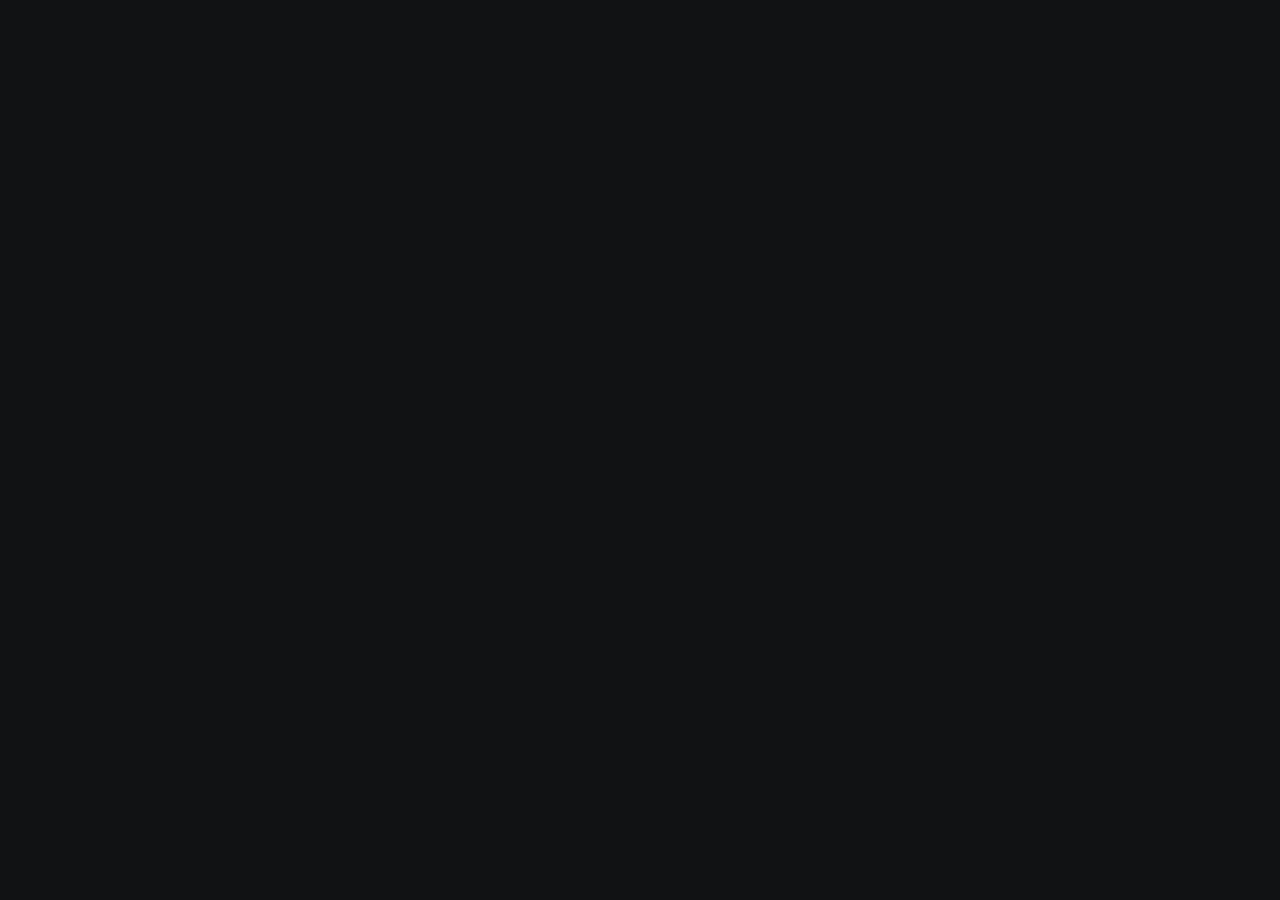
==== docs/index.html @ 648dddfe "updated docs" ====
<!DOCTYPE html>
<html>
<head>
  <meta name="viewport" content="width=device-width, initial-scale=1, maximum-scale=1">
  <meta charset="utf-8" />
  <link rel="icon" type="image/png" href="/images/logo.png">
  <link rel="stylesheet" href="./css/index.css">
  <title>Analytics Club, IIT Madras</title>
</head>
<body>
  <svg id="clip-paths" width="0" height="0" version="1.1" xmlns="http://www.w3.org/2000/svg" xmlns:xlink="http://www.w3.org/1999/xlink"><g></g></svg>
  <div id="page">
    <header>
      <div id="header-content">
        <div id="header-logo">
          <svg id="logo" width="80" height="67" viewBox="0 0 90 134" xmlns="http://www.w3.org/2000/svg"><path transform="scale(5 5)" d="M10.865 17.097c-2.289.805-5.172-.535-5.755-2.756-2.878-.005-5.086-1.408-5.11-3.886-.038-4.031 4.516-9.448 12-9.455 7.485-.007 11.996 5.312 12 10.329.004 5.017-4.182 6.897-7.607 6.263-.364 1.507-.171 3.578.232 4.747l-2.109.661c-.813-2.788-2.2-4.967-3.651-5.903zm-.692-9.276c-.691-.314-1.173-1.012-1.173-1.821 0-1.104.896-2 2-2s2 .896 2 2c0 .26-.05.509-.14.738 1.214.911 2.405 1.855 3.599 2.794.425-.333.96-.532 1.541-.532 1.38 0 2.5 1.12 2.5 2.5s-1.12 2.5-2.5 2.5c-1.171 0-2.155-.807-2.426-1.895-1.201.098-2.404.173-3.606.254-.169.933-.987 1.641-1.968 1.641-1.104 0-2-.896-2-2 0-1.033.785-1.884 1.79-1.989.121-.731.252-1.46.383-2.19zm2.06-.246c-.297.232-.661.383-1.058.417l-.363 2.18c.504.224.898.651 1.08 1.177l3.647-.289c.047-.267.137-.519.262-.749l-3.568-2.736z" fill="white" fill-rule="evenodd"/></svg>
        </div>
        <h1>Analytics Club</h1>
        <p>IIT Madras</p>
        <div id="contact">
          <a href="https://www.instagram.com/analytics_club_iitmadras/" id="Instagram"><svg viewBox="0 0 42 46" xmlns="http://www.w3.org/2000/svg"><path transform="scale(2 2)" d="M15.233 5.488c-.843-.038-1.097-.046-3.233-.046s-2.389.008-3.232.046c-2.17.099-3.181 1.127-3.279 3.279-.039.844-.048 1.097-.048 3.233s.009 2.389.047 3.233c.099 2.148 1.106 3.18 3.279 3.279.843.038 1.097.047 3.233.047 2.137 0 2.39-.008 3.233-.046 2.17-.099 3.18-1.129 3.279-3.279.038-.844.046-1.097.046-3.233s-.008-2.389-.046-3.232c-.099-2.153-1.111-3.182-3.279-3.281zm-3.233 10.62c-2.269 0-4.108-1.839-4.108-4.108 0-2.269 1.84-4.108 4.108-4.108s4.108 1.839 4.108 4.108c0 2.269-1.839 4.108-4.108 4.108zm4.271-7.418c-.53 0-.96-.43-.96-.96s.43-.96.96-.96.96.43.96.96-.43.96-.96.96zm-1.604 3.31c0 1.473-1.194 2.667-2.667 2.667s-2.667-1.194-2.667-2.667c0-1.473 1.194-2.667 2.667-2.667s2.667 1.194 2.667 2.667zm4.333-12h-14c-2.761 0-5 2.239-5 5v14c0 2.761 2.239 5 5 5h14c2.762 0 5-2.239 5-5v-14c0-2.761-2.238-5-5-5zm.952 15.298c-.132 2.909-1.751 4.521-4.653 4.654-.854.039-1.126.048-3.299.048s-2.444-.009-3.298-.048c-2.908-.133-4.52-1.748-4.654-4.654-.039-.853-.048-1.125-.048-3.298 0-2.172.009-2.445.048-3.298.134-2.908 1.748-4.521 4.654-4.653.854-.04 1.125-.049 3.298-.049s2.445.009 3.299.048c2.908.133 4.523 1.751 4.653 4.653.039.854.048 1.127.048 3.299 0 2.173-.009 2.445-.048 3.298z"/></svg></a>
          <a href="https://github.com/analytics-club-iitm/Daily-Sessions" id="GitHub"><svg viewBox="0 0 42 46" xmlns="http://www.w3.org/2000/svg"><path transform="scale(2 2)" d="M19 0h-14c-2.761 0-5 2.239-5 5v14c0 2.761 2.239 5 5 5h14c2.762 0 5-2.239 5-5v-14c0-2.761-2.238-5-5-5zm-4.466 19.59c-.405.078-.534-.171-.534-.384v-2.195c0-.747-.262-1.233-.55-1.481 1.782-.198 3.654-.875 3.654-3.947 0-.874-.312-1.588-.823-2.147.082-.202.356-1.016-.079-2.117 0 0-.671-.215-2.198.82-.64-.18-1.324-.267-2.004-.271-.68.003-1.364.091-2.003.269-1.528-1.035-2.2-.82-2.2-.82-.434 1.102-.16 1.915-.077 2.118-.512.56-.824 1.273-.824 2.147 0 3.064 1.867 3.751 3.645 3.954-.229.2-.436.552-.508 1.07-.457.204-1.614.557-2.328-.666 0 0-.423-.768-1.227-.825 0 0-.78-.01-.055.487 0 0 .525.246.889 1.17 0 0 .463 1.428 2.688.944v1.489c0 .211-.129.459-.528.385-3.18-1.057-5.472-4.056-5.472-7.59 0-4.419 3.582-8 8-8s8 3.581 8 8c0 3.533-2.289 6.531-5.466 7.59z"/></svg></a>
        </div>
      </div>
    </header>
    <div id="content">
      <section id="articles">
        <h2>Latest</h2>
        <ul>
          <li><a href="https://github.com/analytics-club-iitm/Daily-Sessions/tree/master/Day3">26/03/19 - 3:30pm Day 3 session - Numpy + Matplotlib + bonus (cool visualisations)</a></li>
          <li><a href="https://github.com/analytics-club-iitm/Daily-Sessions/tree/master/Day2/task-solutions">25/03/19 - 9:26am Day 2 Task solution</a></li>
          <li><a href="https://github.com/analytics-club-iitm/Daily-Sessions/tree/master/Git">25/03/19 - 2:10pm Git Tutorial</a></li>
          <li><a href="https://github.com/analytics-club-iitm/Daily-Sessions/tree/master/Day2">25/03/19 - 12:06pm Day 2 session - Getting started with Python + How Python allocates memory</a></li>
          <li><a href="https://github.com/analytics-club-iitm/Daily-Sessions/tree/master/Day1">24/03/19 - 7:30pm Day 1 session - Python setup</a></li>
        </ul>
        <!-- <a href="https://medium.com/@michaelvillar" class="more">More on Medium<svg viewBox="0 0 10 16" version="1.1" xmlns="http://www.w3.org/2000/svg" xmlns:xlink="http://www.w3.org/1999/xlink"><path class="arrow" d="M1.01362083,12.9421826 L1,15.6012598 L9.21426767,8.3533766 L1.07301897,1.34639246 L1.05985086,3.91708947 L6.21426767,8.3533766 L1.01362083,12.9421826 Z"></path></svg></a> -->
      </section>
    </div>
  </div>
  <svg id="page-stripes" class="full-size" width="100%" height="100%" version="1.1" xmlns="http://www.w3.org/2000/svg" xmlns:xlink="http://www.w3.org/1999/xlink"></svg>
  </svg>
  <div id="intro" class="full-size">
    <div id="logo-container" class="full-size">
      <svg viewBox="0 0 640 536" version="1.1" xmlns="http://www.w3.org/2000/svg" xmlns:xlink="http://www.w3.org/1999/xlink"><path transform="scale(20 20)" d="M10.865 17.097c-2.289.805-5.172-.535-5.755-2.756-2.878-.005-5.086-1.408-5.11-3.886-.038-4.031 4.516-9.448 12-9.455 7.485-.007 11.996 5.312 12 10.329.004 5.017-4.182 6.897-7.607 6.263-.364 1.507-.171 3.578.232 4.747l-2.109.661c-.813-2.788-2.2-4.967-3.651-5.903zm-.692-9.276c-.691-.314-1.173-1.012-1.173-1.821 0-1.104.896-2 2-2s2 .896 2 2c0 .26-.05.509-.14.738 1.214.911 2.405 1.855 3.599 2.794.425-.333.96-.532 1.541-.532 1.38 0 2.5 1.12 2.5 2.5s-1.12 2.5-2.5 2.5c-1.171 0-2.155-.807-2.426-1.895-1.201.098-2.404.173-3.606.254-.169.933-.987 1.641-1.968 1.641-1.104 0-2-.896-2-2 0-1.033.785-1.884 1.79-1.989.121-.731.252-1.46.383-2.19zm2.06-.246c-.297.232-.661.383-1.058.417l-.363 2.18c.504.224.898.651 1.08 1.177l3.647-.289c.047-.267.137-.519.262-.749l-3.568-2.736z" fill="#101214" fill-rule="evenodd"/></svg>
    </div>
    <svg id="stripes" class="full-size" width="100%" height="100%" version="1.1" xmlns="http://www.w3.org/2000/svg" xmlns:xlink="http://www.w3.org/1999/xlink"></svg>
  </div>
  <script src="./js/dynamics.js"></script>
  <script src="./js/tinycolor.js"></script>
  <script src="./js/mv.es5.js"></script>
</body>
</html>
---- docs/css/index.css ----
@import url(http://fonts.googleapis.com/css?family=Source+Sans+Pro|Source+Code+Pro:400,600);

* {
  margin: 0;
  padding: 0;
  font-family: "Source Sans Pro", "HelveticaNeue", "Helvetica Neue", Helvetica, Arial;
  -webkit-user-select: none;
  user-select: none;
}

*:not(a):not(a *) {
  cursor: default;
}

html {
  height: 100%;
}

body {
  background: #101214;
  font-size: 18px;
  -webkit-text-size-adjust: 100%;
  color: #7A7C80;
  min-height: 100%;
}

h1, h2 {
  font-weight: normal;
  font-size: 25px;
  color: white;
}

.full-size {
  position: absolute;
  top: 0;
  left: 0;
  bottom: 0;
  right: 0;
}

#page {
  position: absolute;
  top: 50%;
  left: 0;
  right: 0;
  margin-top: -280px;
  height: 560px;
}

@media only screen and (max-height: 580px),
       only screen and (max-width: 578px) {
  #page {
    top: 14px;
    margin-top: 0;
  }
}

header {
  position: absolute;
  top: 0;
  bottom: 0;
  right: 58%;
  width: 240px;
  display: flex;
  justify-content: center;
  align-items: center;
  flex-direction: column;
}

#header-content {
  text-align: center;
}

#header-logo {
  text-align: center;
}

#header-content #logo {
  margin-bottom: 10px;
}

#header-content p {
  padding-top: 2px;
}

#contact {
  padding-top: 12px;
}

#contact a {
  display: inline-block;
  margin-right: 5px;
}

#contact a,
#contact a svg {
  width: 25px;
  height: 19px;
  cursor: pointer;
}

#contact a svg path {
  fill: #7A7C80;
}
#contact a:hover svg path {
  fill: #adb0b6;
}

#content {
  position: absolute;
  left: 50%;
  width: 50%;
}

section {
  margin-bottom: 30px;
}

section h2 {
  height: 30px;
}

section ul {
  line-height: 22px;
  list-style: none;
  padding-top: 2px;
  padding-bottom: 5px;
}

section ul a {
  color: #7A7C80;
  text-decoration: none;
}
section ul a:hover {
  color: #adb0b6;
}

a.more {
  font-size: 16px;
  text-decoration: none;
}

a.more svg {
  width:  6px;
  height: 10px;
  margin-left: 7px;
}

a.more {
  color: #B0B1B3;
}
a.more .arrow {
  fill: #B0B1B3;
}
a.more:hover {
  color: #adb0b6;
}
a.more:hover .arrow {
  fill: #adb0b6;
}

#page-stripes {
  pointer-events: none;
}

@media only screen and (max-width: 578px) {
  header {
    position: static;
    top: 10px;
    padding-bottom: 16px;
    margin: 40px 24px 16px;
    width: auto;
  }
  #header-content #logo {
    top: -33px;
  }

  #header-content h1, #header-content p {
    left: 24px;
    margin-left: 0;
  }
  #contact {
    left: 252px;
    margin-left: 0;
  }
  #content {
    position: absolute;
    left: 24px;
    right: 24px;
    margin-left: 0;
    width: auto;
  }
  section,
  section#openSource,
  section#work {
    width: 100%;
    float: left;
    clear: both;
  }
}

#intro {
  background: #101214;
  pointer-events: none;
}

#logo-container {
  transform-origin: 50% 50%;
  transform: scale(0.5);
  display: flex;
  align-items: center;
  justify-content: center;
  visibility: hidden;
}

#logo-container > svg {
  width: 70vw;
  height: 70vh;
  max-width: 640px;
  max-height: 536px;
}
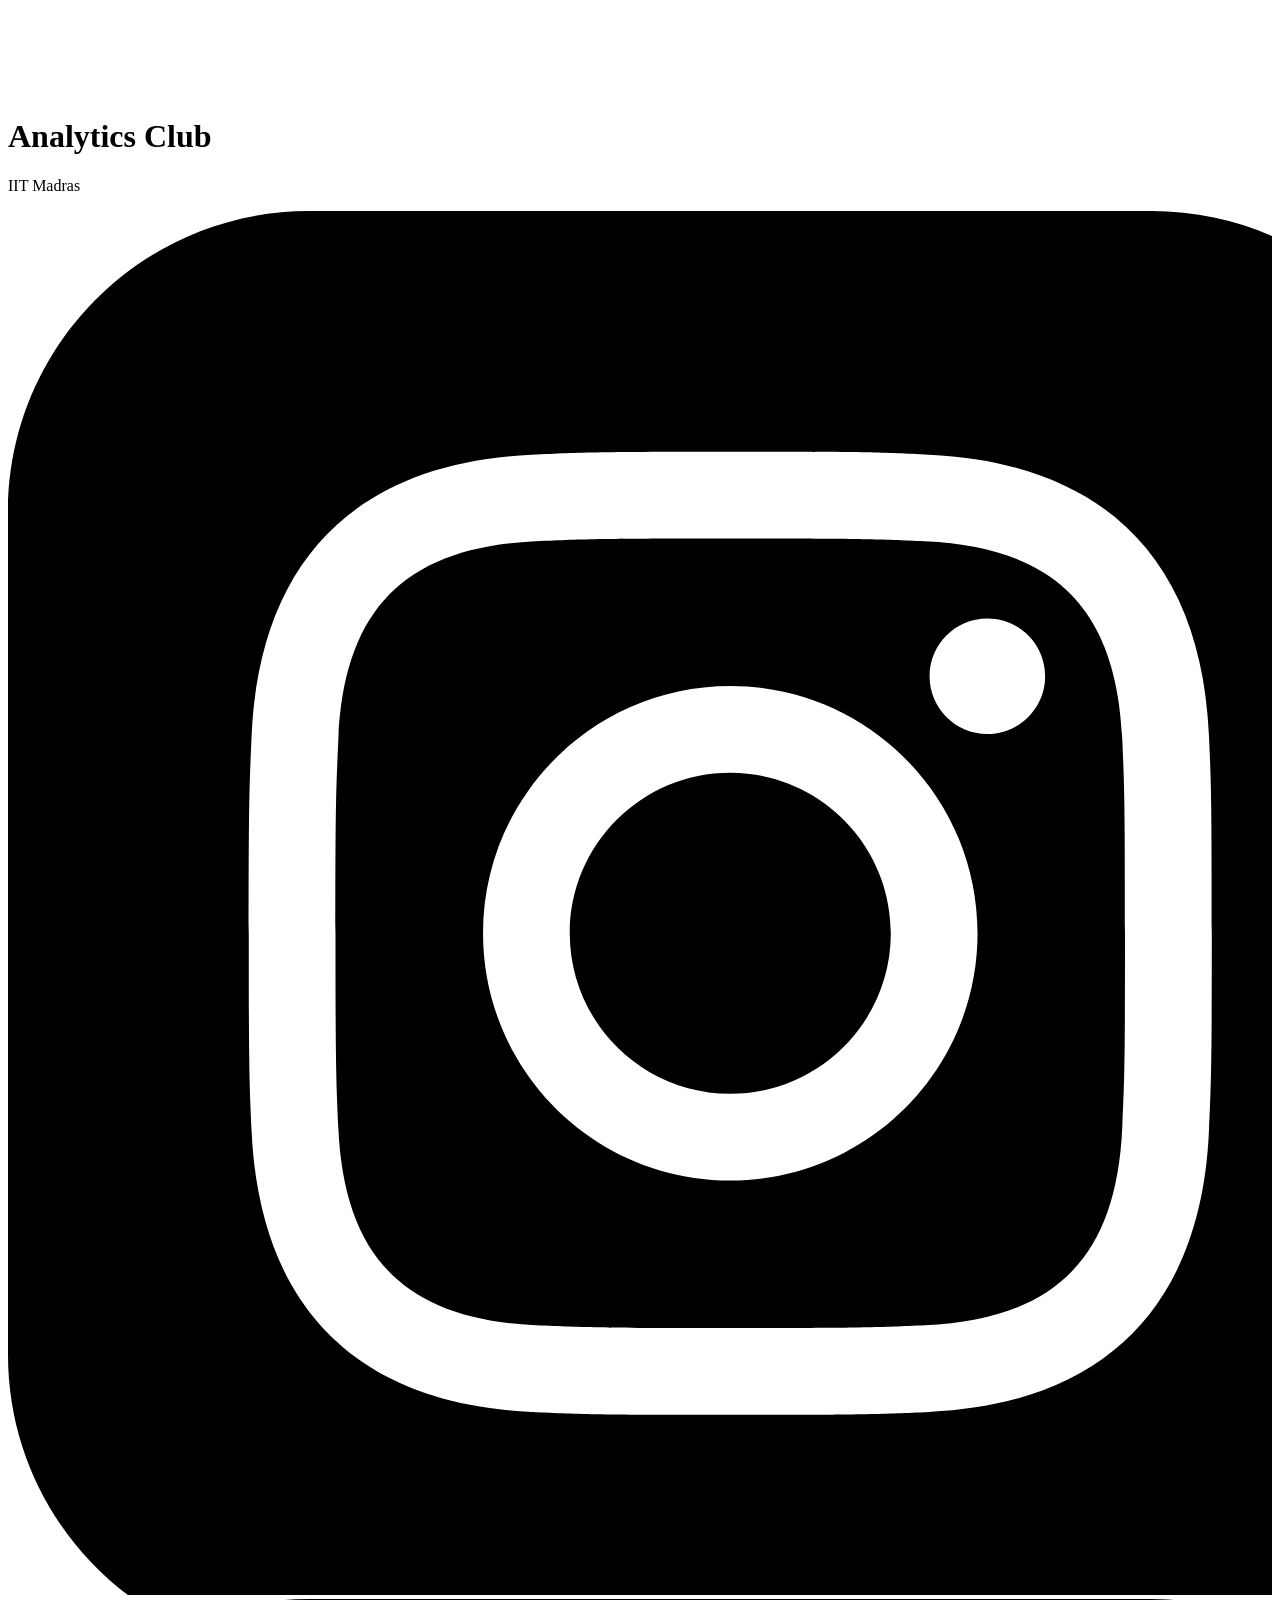
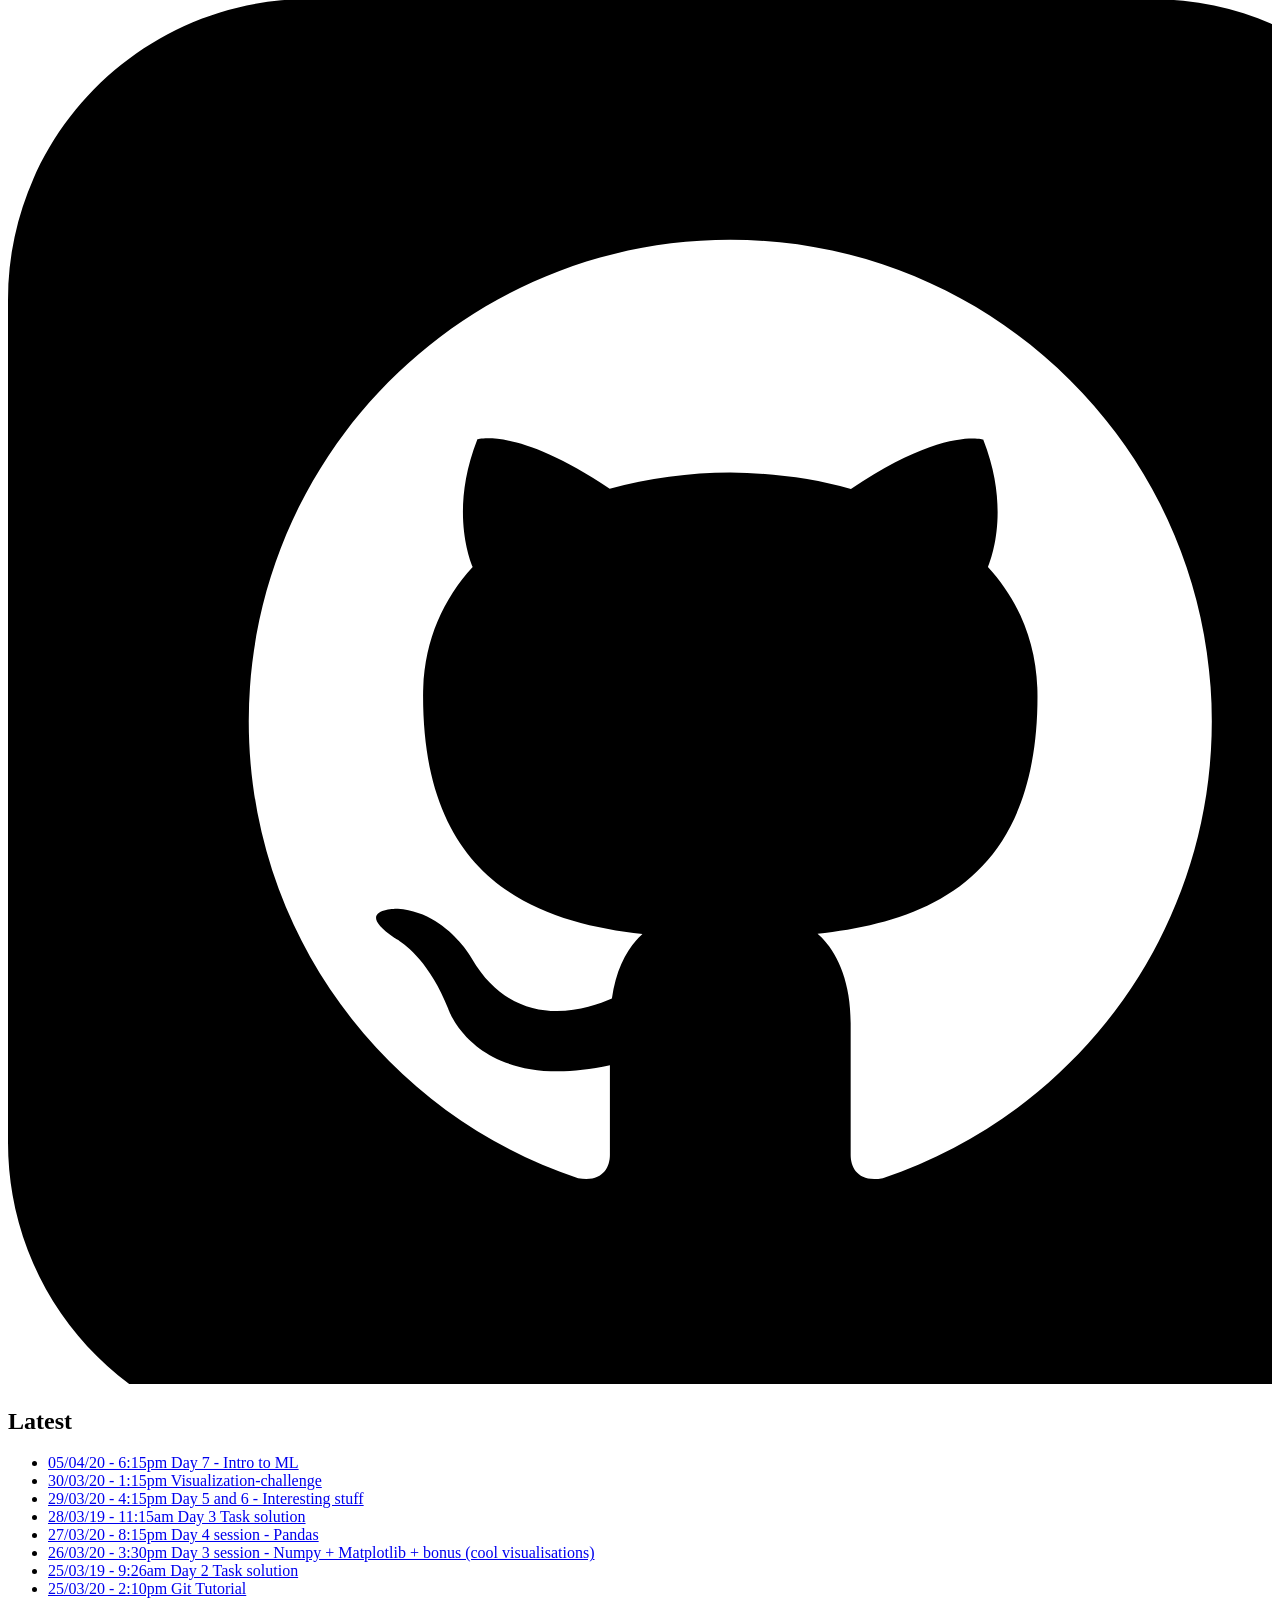
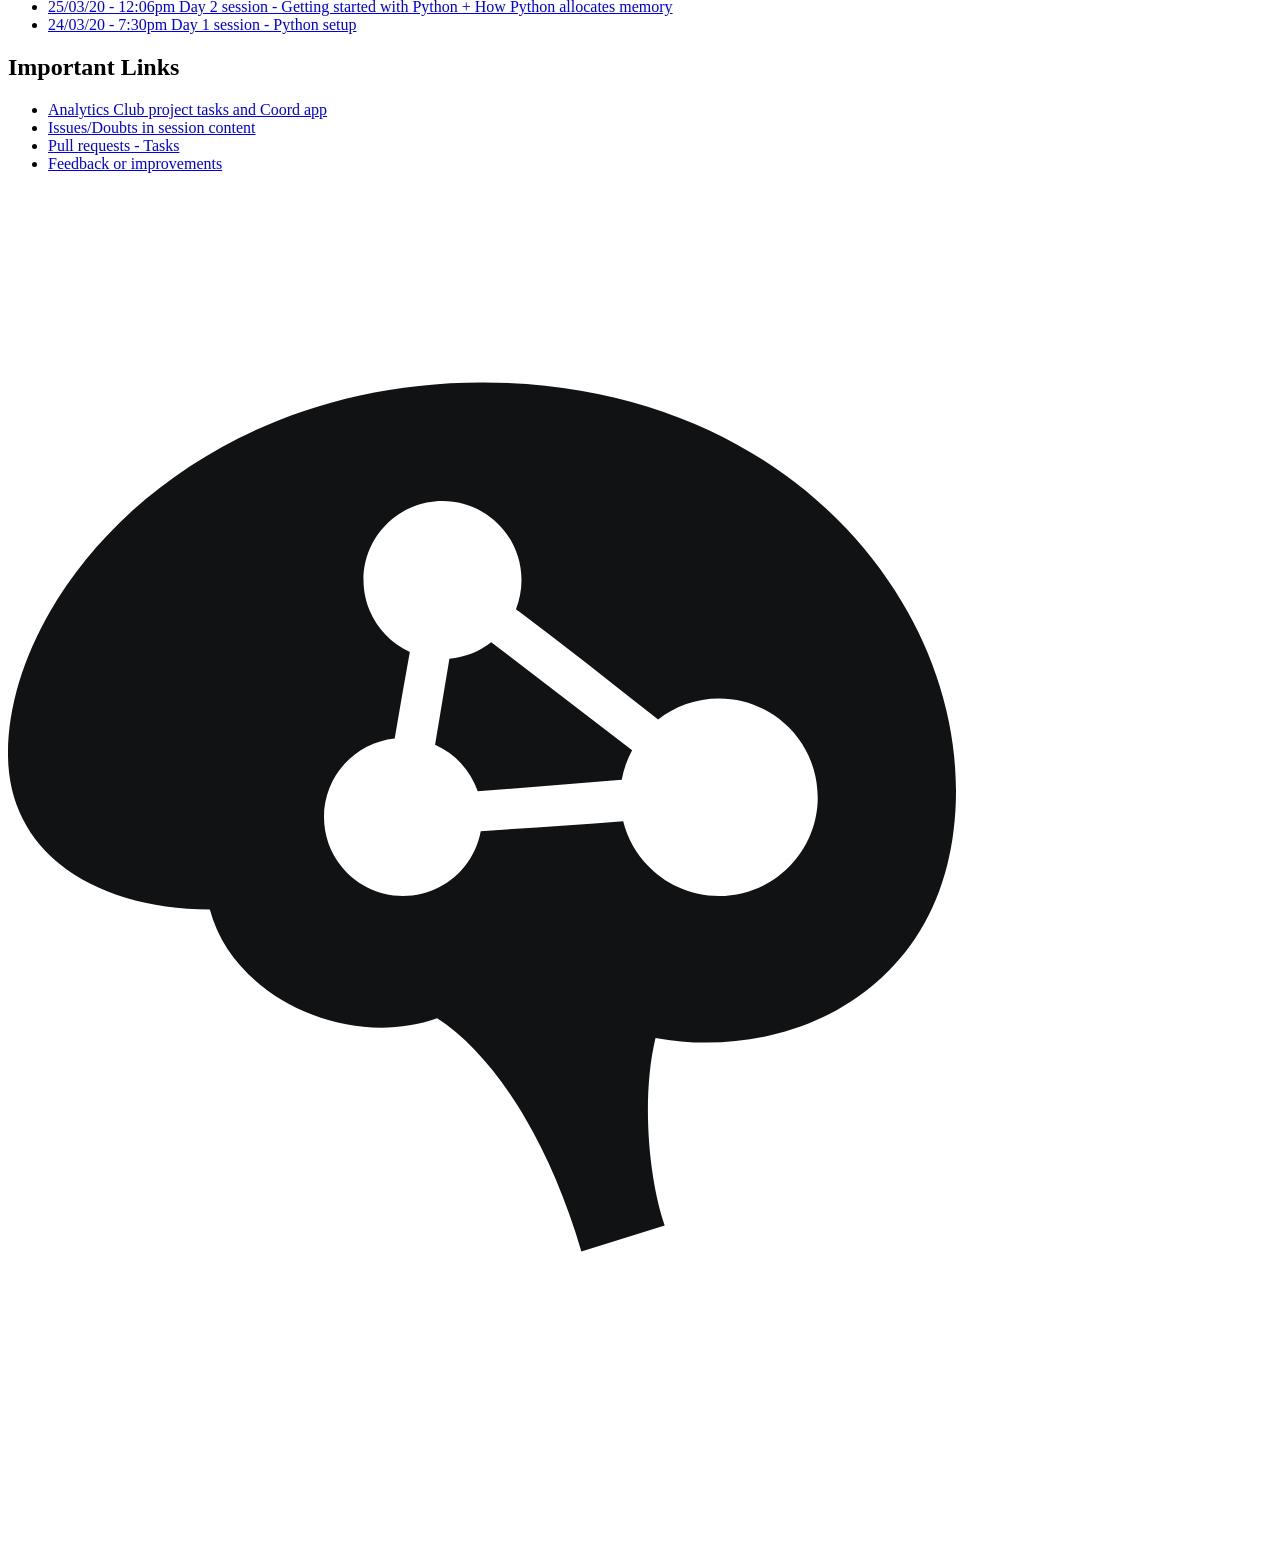
==== commit 5130ef99: "updated webpage" ====
--- a/docs/index.html
+++ b/docs/index.html
@@ -27,13 +27,26 @@
       <section id="articles">
         <h2>Latest</h2>
         <ul>
-          <li><a href="https://github.com/analytics-club-iitm/Daily-Sessions/tree/master/Day3">26/03/19 - 3:30pm Day 3 session - Numpy + Matplotlib + bonus (cool visualisations)</a></li>
+          <li><a href="https://github.com/analytics-club-iitm/Daily-Sessions/tree/master/Day7">05/04/20 - 6:15pm Day 7 - Intro to ML</a></li>
+          <li><a href="https://github.com/analytics-club-iitm/Daily-Sessions/tree/master/Visualization-challenge">30/03/20 - 1:15pm Visualization-challenge</a></li>
+          <li><a href="https://github.com/analytics-club-iitm/Daily-Sessions/tree/master/Day5+Day6">29/03/20 - 4:15pm Day 5 and 6 - Interesting stuff</a></li>
+          <li><a href="https://github.com/analytics-club-iitm/Daily-Sessions/tree/master/Day3/task-solutions">28/03/19 - 11:15am Day 3 Task solution</a></li>
+          <li><a href="https://github.com/analytics-club-iitm/Daily-Sessions/tree/master/Day4">27/03/20 - 8:15pm Day 4 session - Pandas</a></li>
+          <li><a href="https://github.com/analytics-club-iitm/Daily-Sessions/tree/master/Day3">26/03/20 - 3:30pm Day 3 session - Numpy + Matplotlib + bonus (cool visualisations)</a></li>
           <li><a href="https://github.com/analytics-club-iitm/Daily-Sessions/tree/master/Day2/task-solutions">25/03/19 - 9:26am Day 2 Task solution</a></li>
-          <li><a href="https://github.com/analytics-club-iitm/Daily-Sessions/tree/master/Git">25/03/19 - 2:10pm Git Tutorial</a></li>
-          <li><a href="https://github.com/analytics-club-iitm/Daily-Sessions/tree/master/Day2">25/03/19 - 12:06pm Day 2 session - Getting started with Python + How Python allocates memory</a></li>
-          <li><a href="https://github.com/analytics-club-iitm/Daily-Sessions/tree/master/Day1">24/03/19 - 7:30pm Day 1 session - Python setup</a></li>
+          <li><a href="https://github.com/analytics-club-iitm/Daily-Sessions/tree/master/Git">25/03/20 - 2:10pm Git Tutorial</a></li>
+          <li><a href="https://github.com/analytics-club-iitm/Daily-Sessions/tree/master/Day2">25/03/20 - 12:06pm Day 2 session - Getting started with Python + How Python allocates memory</a></li>
+          <li><a href="https://github.com/analytics-club-iitm/Daily-Sessions/tree/master/Day1">24/03/20 - 7:30pm Day 1 session - Python setup</a></li>
         </ul>
-        <!-- <a href="https://medium.com/@michaelvillar" class="more">More on Medium<svg viewBox="0 0 10 16" version="1.1" xmlns="http://www.w3.org/2000/svg" xmlns:xlink="http://www.w3.org/1999/xlink"><path class="arrow" d="M1.01362083,12.9421826 L1,15.6012598 L9.21426767,8.3533766 L1.07301897,1.34639246 L1.05985086,3.91708947 L6.21426767,8.3533766 L1.01362083,12.9421826 Z"></path></svg></a> -->
+
+        <h2>Important Links</h2>
+        <ul>
+          <li><a href="https://mukundvarmat.github.io/Analytics_TASKS/">Analytics Club project tasks and Coord app</a></li>
+          <li><a href="https://github.com/analytics-club-iitm/Daily-Sessions/issues">Issues/Doubts in session content</a></li>
+          <li><a href="https://github.com/analytics-club-iitm/Daily-Sessions/pulls">Pull requests - Tasks</a></li>
+          <li><a href="https://forms.gle/8G9j9C6BbFW5FFiZA">Feedback or improvements</a></li>
+        </ul>
+
       </section>
     </div>
   </div>
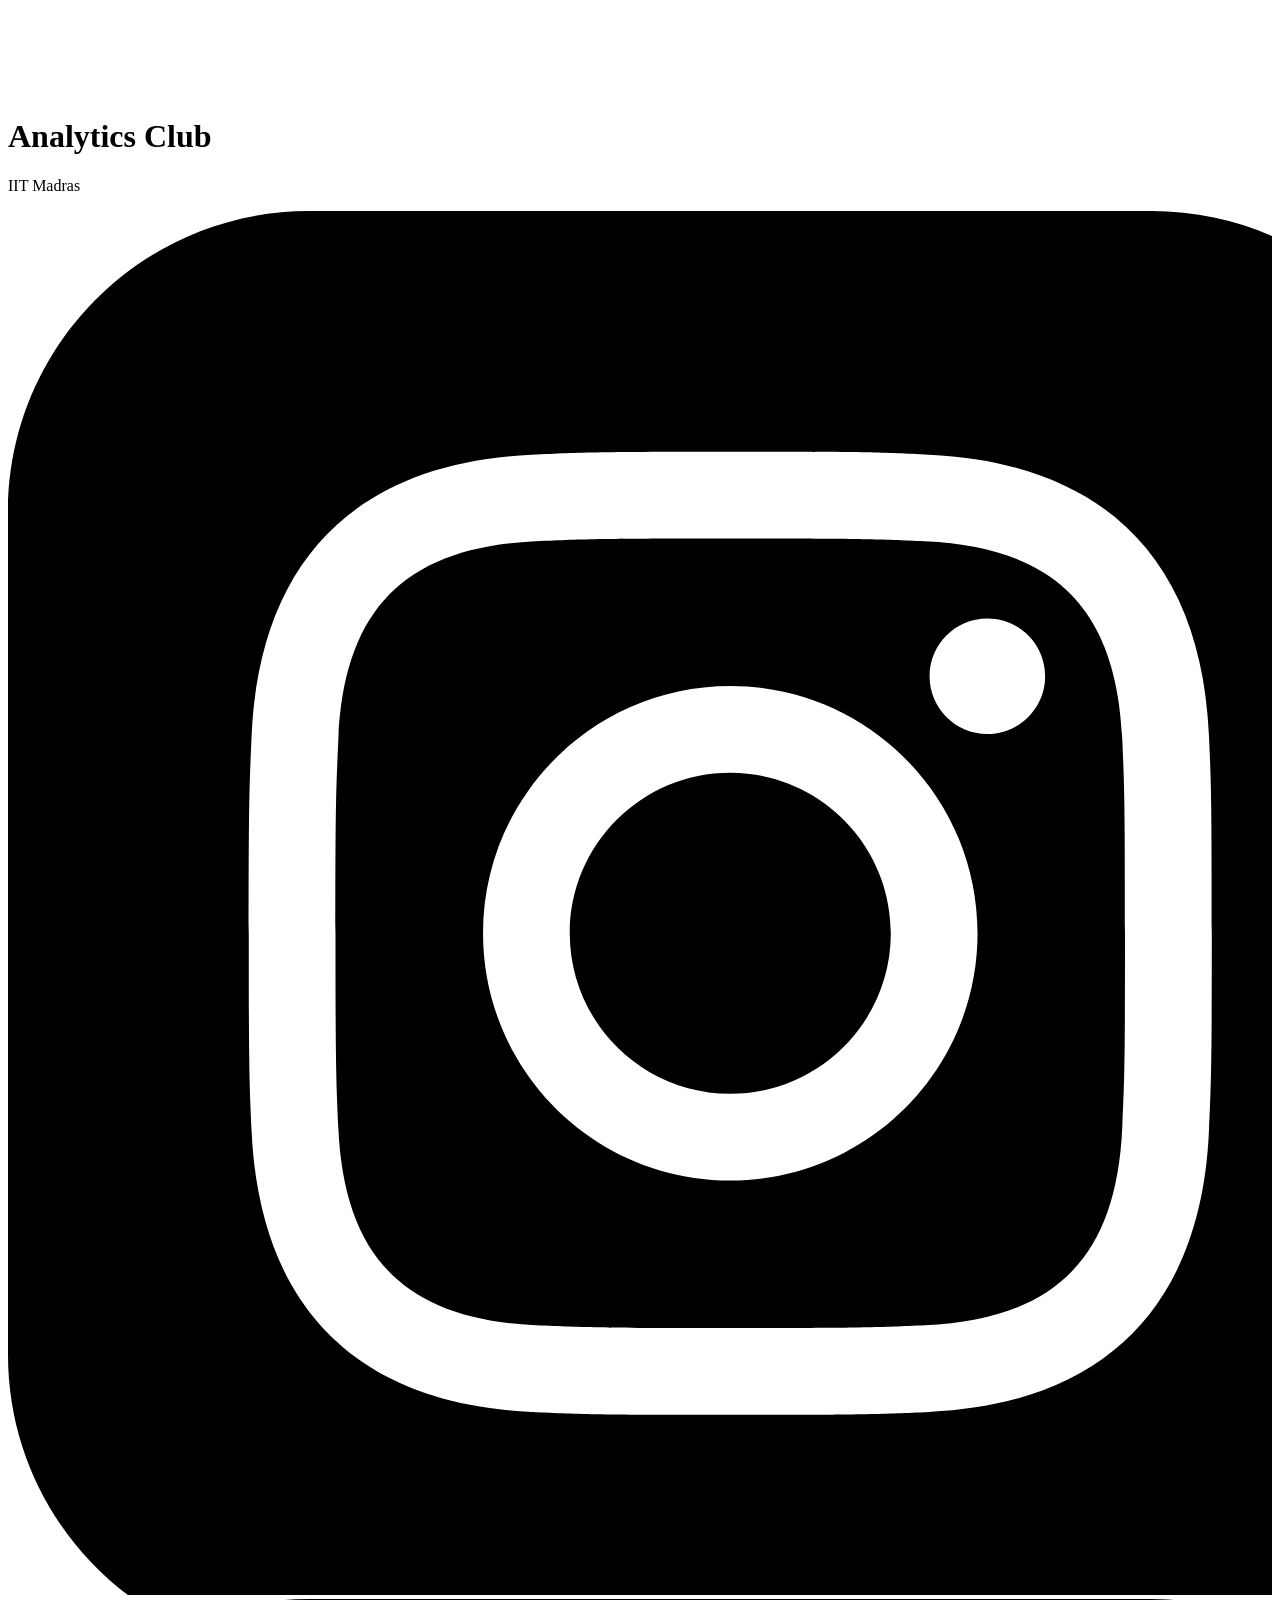
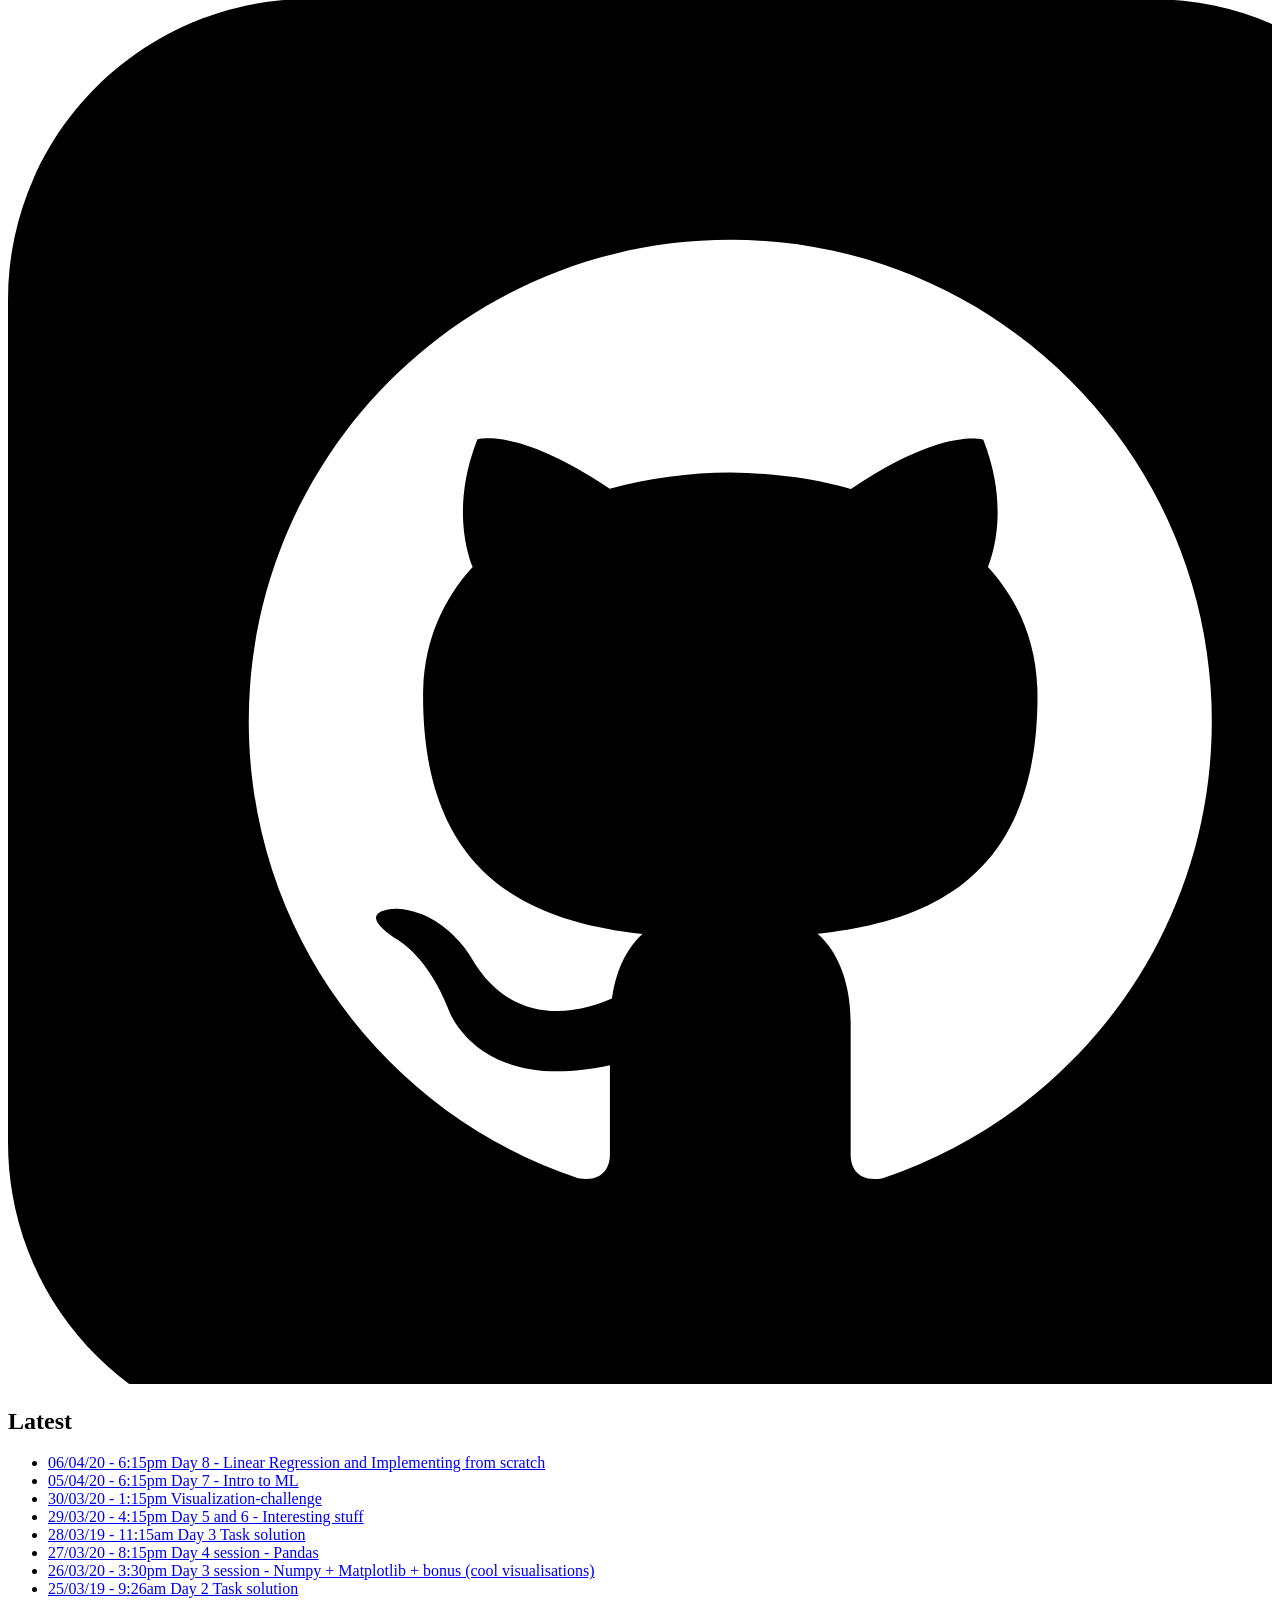
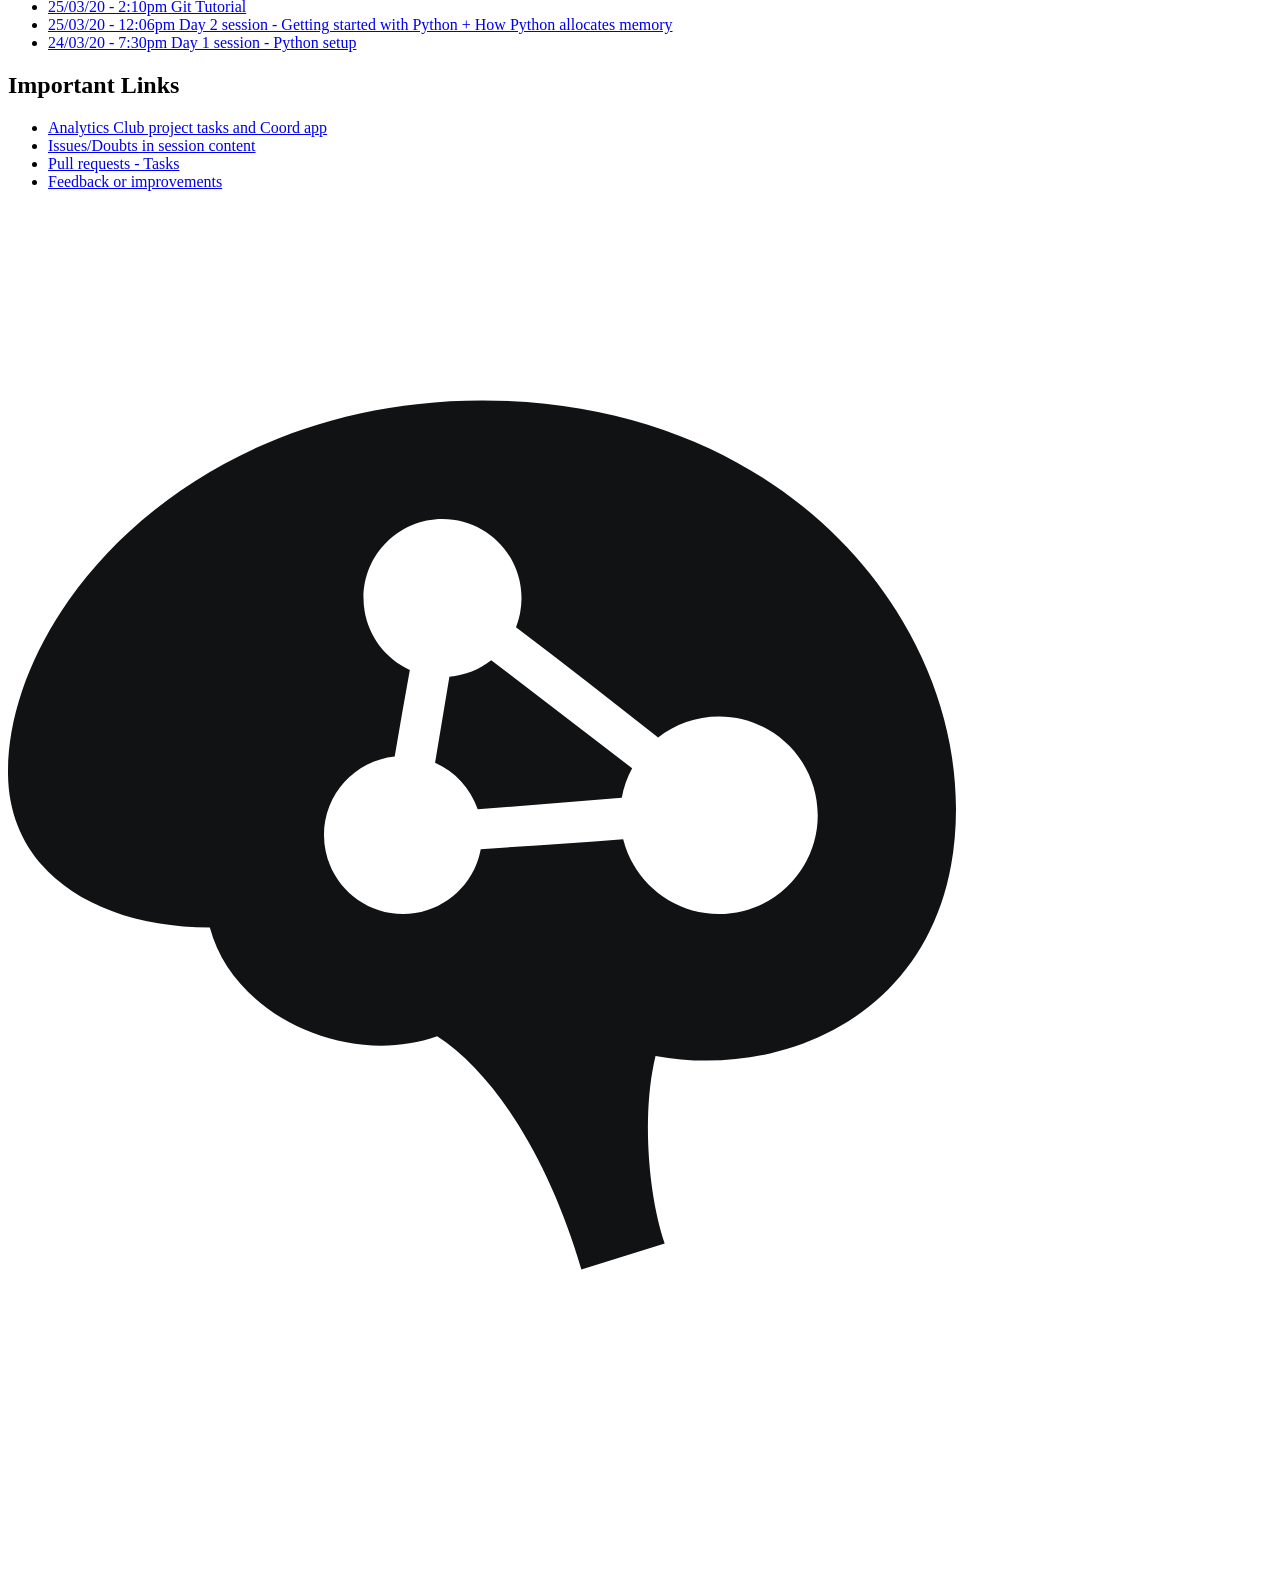
==== commit 251e062f: "added Day 8" ====
--- a/docs/index.html
+++ b/docs/index.html
@@ -27,6 +27,7 @@
       <section id="articles">
         <h2>Latest</h2>
         <ul>
+          <li><a href="https://github.com/analytics-club-iitm/Daily-Sessions/tree/master/Day8">06/04/20 - 6:15pm Day 8 - Linear Regression and Implementing from scratch</a></li>
           <li><a href="https://github.com/analytics-club-iitm/Daily-Sessions/tree/master/Day7">05/04/20 - 6:15pm Day 7 - Intro to ML</a></li>
           <li><a href="https://github.com/analytics-club-iitm/Daily-Sessions/tree/master/Visualization-challenge">30/03/20 - 1:15pm Visualization-challenge</a></li>
           <li><a href="https://github.com/analytics-club-iitm/Daily-Sessions/tree/master/Day5+Day6">29/03/20 - 4:15pm Day 5 and 6 - Interesting stuff</a></li>
